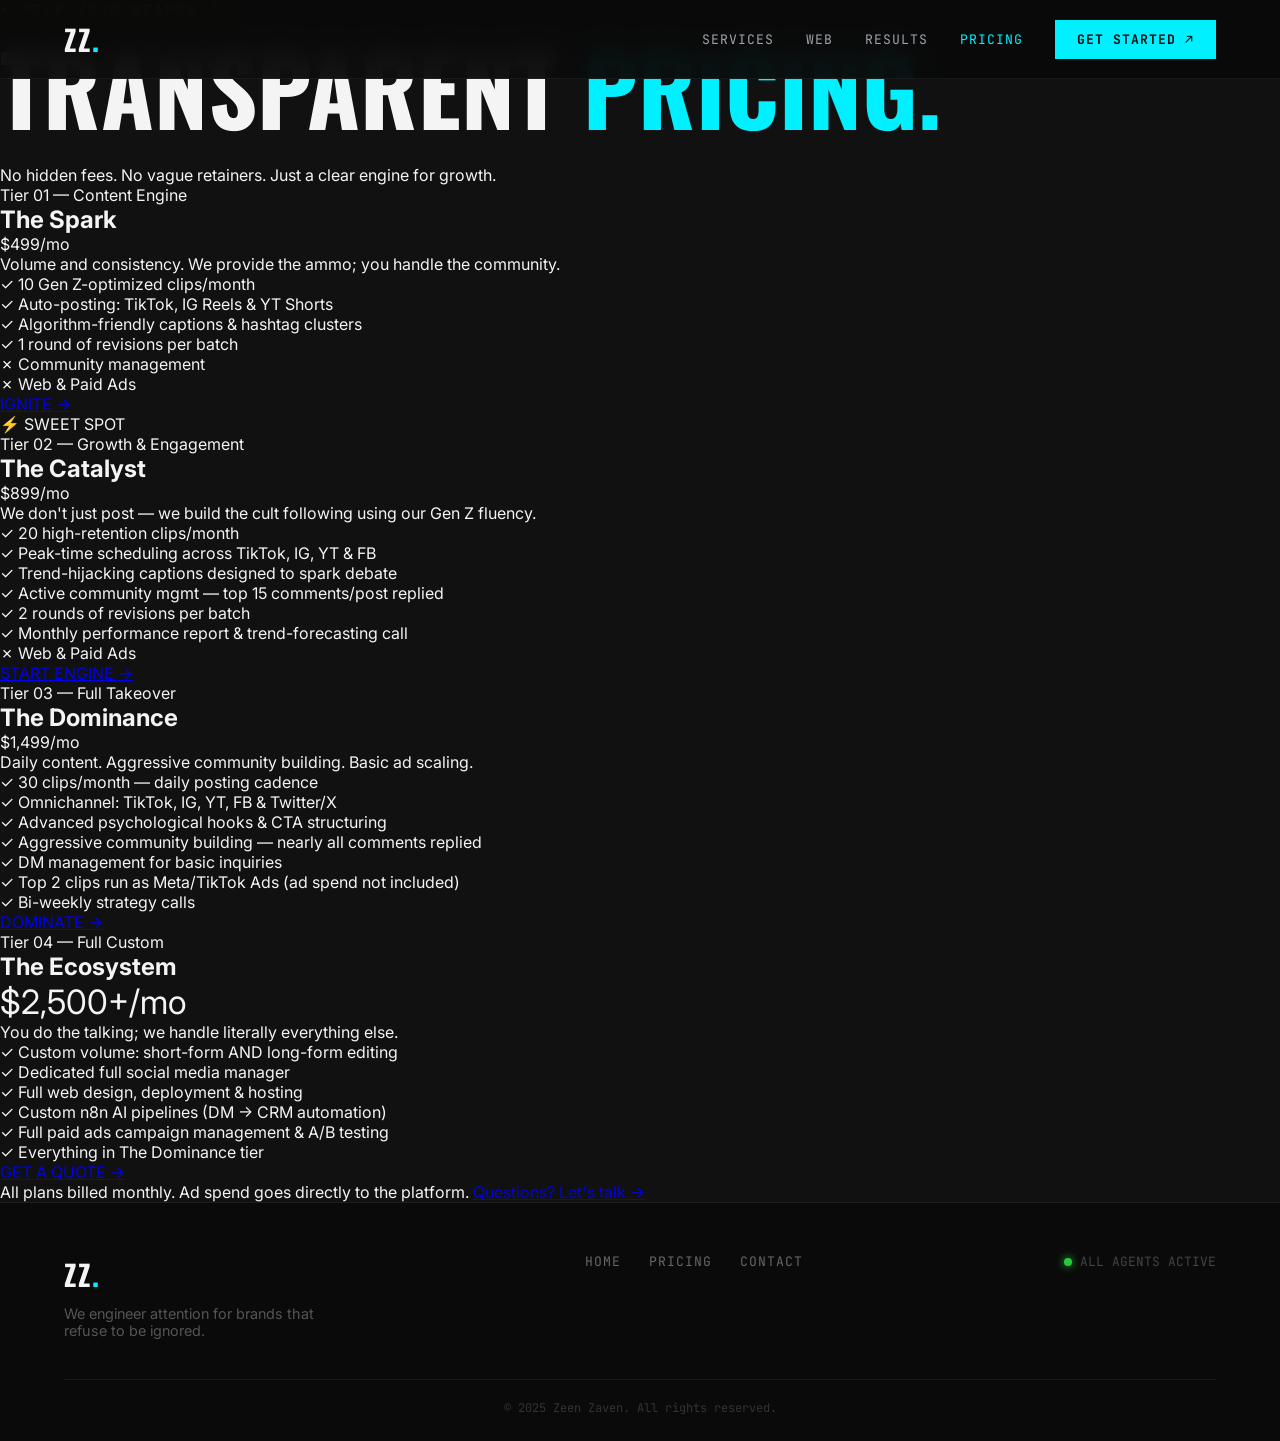
==== pricing.html @ fc0e115e "Add files via upload" ====
<!DOCTYPE html>
<html lang="en">
<head>
    <meta charset="UTF-8">
    <meta name="viewport" content="width=device-width, initial-scale=1.0">
    <title>Pricing | Zeen Zaven</title>
    <meta name="description" content="Transparent pricing for Gen-Z content, community management, and AI automation. Pick your growth tier.">
    <link rel="preconnect" href="https://fonts.googleapis.com">
    <link rel="preconnect" href="https://fonts.gstatic.com" crossorigin>
    <link href="https://fonts.googleapis.com/css2?family=JetBrains+Mono:wght@400;700&family=Oswald:wght@500;700&family=Inter:wght@400;600&display=swap" rel="stylesheet">
    <link rel="stylesheet" href="style.css">
    <link rel="stylesheet" href="pricing.css">
</head>
<body>
    <div class="scroll-progress-bar" id="scrollProgressBar"></div>
    <header class="sticky-header scrolled" id="stickyHeader">
        <div class="header-inner">
            <a href="index.html" class="header-logo">ZZ<span>.</span></a>
            <nav class="header-nav">
                <a href="index.html#services" class="nav-link">Services</a>
                <a href="index.html#infrastructure" class="nav-link">Web</a>
                <a href="index.html#metrics" class="nav-link">Results</a>
                <a href="pricing.html" class="nav-link" style="color:var(--accent-cyan)">Pricing</a>
                <a href="contact.html" class="nav-cta">Get Started ↗</a>
            </nav>
            <button class="hamburger" id="hamburger" aria-label="Open menu"><span></span><span></span><span></span></button>
        </div>
        <nav class="mobile-nav" id="mobileNav">
            <a href="index.html#services" class="nav-link">Services</a>
            <a href="index.html#infrastructure" class="nav-link">Web</a>
            <a href="index.html#metrics" class="nav-link">Results</a>
            <a href="pricing.html" class="nav-link">Pricing</a>
            <a href="contact.html" class="nav-cta">Get Started ↗</a>
        </nav>
    </header>

    <section class="pricing-hero">
        <div class="brand-tag">&lt; PICK YOUR WEAPON /&gt;</div>
        <h1 class="hero-title">TRANSPARENT <span class="highlight-cyan">PRICING.</span></h1>
        <p class="pricing-hero-sub">No hidden fees. No vague retainers. Just a clear engine for growth.</p>
    </section>

    <div class="pricing-page-grid">

        <!-- Tier 1 -->
        <div class="pp-card">
            <p class="pp-label">Tier 01 — Content Engine</p>
            <h2 class="pp-name">The Spark</h2>
            <div class="pp-price">$499<span>/mo</span></div>
            <p class="pp-tagline">Volume and consistency. We provide the ammo; you handle the community.</p>
            <ul class="pp-features">
                <li><span class="fi">✓</span> 10 Gen Z-optimized clips/month</li>
                <li><span class="fi">✓</span> Auto-posting: TikTok, IG Reels & YT Shorts</li>
                <li><span class="fi">✓</span> Algorithm-friendly captions & hashtag clusters</li>
                <li><span class="fi">✓</span> 1 round of revisions per batch</li>
                <li><span class="fi no">✗</span> Community management</li>
                <li><span class="fi no">✗</span> Web & Paid Ads</li>
            </ul>
            <a href="contact.html" class="pp-cta">IGNITE →</a>
        </div>

        <!-- Tier 2 (featured) -->
        <div class="pp-card featured">
            <div class="pp-badge">⚡ SWEET SPOT</div>
            <p class="pp-label">Tier 02 — Growth & Engagement</p>
            <h2 class="pp-name">The Catalyst</h2>
            <div class="pp-price">$899<span>/mo</span></div>
            <p class="pp-tagline">We don't just post — we build the cult following using our Gen Z fluency.</p>
            <ul class="pp-features">
                <li><span class="fi">✓</span> 20 high-retention clips/month</li>
                <li><span class="fi">✓</span> Peak-time scheduling across TikTok, IG, YT & FB</li>
                <li><span class="fi">✓</span> Trend-hijacking captions designed to spark debate</li>
                <li><span class="fi">✓</span> Active community mgmt — top 15 comments/post replied</li>
                <li><span class="fi">✓</span> 2 rounds of revisions per batch</li>
                <li><span class="fi">✓</span> Monthly performance report & trend-forecasting call</li>
                <li><span class="fi no">✗</span> Web & Paid Ads</li>
            </ul>
            <a href="contact.html" class="pp-cta">START ENGINE →</a>
        </div>

        <!-- Tier 3 -->
        <div class="pp-card">
            <p class="pp-label">Tier 03 — Full Takeover</p>
            <h2 class="pp-name">The Dominance</h2>
            <div class="pp-price">$1,499<span>/mo</span></div>
            <p class="pp-tagline">Daily content. Aggressive community building. Basic ad scaling.</p>
            <ul class="pp-features">
                <li><span class="fi">✓</span> 30 clips/month — daily posting cadence</li>
                <li><span class="fi">✓</span> Omnichannel: TikTok, IG, YT, FB & Twitter/X</li>
                <li><span class="fi">✓</span> Advanced psychological hooks & CTA structuring</li>
                <li><span class="fi">✓</span> Aggressive community building — nearly all comments replied</li>
                <li><span class="fi">✓</span> DM management for basic inquiries</li>
                <li><span class="fi">✓</span> Top 2 clips run as Meta/TikTok Ads (ad spend not included)</li>
                <li><span class="fi">✓</span> Bi-weekly strategy calls</li>
            </ul>
            <a href="contact.html" class="pp-cta">DOMINATE →</a>
        </div>

        <!-- Tier 4 -->
        <div class="pp-card custom">
            <p class="pp-label">Tier 04 — Full Custom</p>
            <h2 class="pp-name">The Ecosystem</h2>
            <div class="pp-price" style="font-size:2.1rem">$2,500+<span>/mo</span></div>
            <p class="pp-tagline">You do the talking; we handle literally everything else.</p>
            <ul class="pp-features">
                <li><span class="fi">✓</span> Custom volume: short-form AND long-form editing</li>
                <li><span class="fi">✓</span> Dedicated full social media manager</li>
                <li><span class="fi">✓</span> Full web design, deployment & hosting</li>
                <li><span class="fi">✓</span> Custom n8n AI pipelines (DM → CRM automation)</li>
                <li><span class="fi">✓</span> Full paid ads campaign management & A/B testing</li>
                <li><span class="fi">✓</span> Everything in The Dominance tier</li>
            </ul>
            <a href="contact.html" class="pp-cta">GET A QUOTE →</a>
        </div>

    </div>

    <p class="pricing-note">All plans billed monthly. Ad spend goes directly to the platform. <a href="contact.html">Questions? Let's talk →</a></p>

    <footer class="site-footer">
        <div class="footer-inner">
            <div class="footer-brand">
                <a href="index.html" class="header-logo">ZZ<span>.</span></a>
                <p>We engineer attention for brands that refuse to be ignored.</p>
            </div>
            <div class="footer-links">
                <a href="index.html">Home</a>
                <a href="pricing.html">Pricing</a>
                <a href="contact.html">Contact</a>
            </div>
            <div class="footer-status"><span class="status-dot"></span> ALL AGENTS ACTIVE</div>
        </div>
        <div class="footer-copy">© 2025 Zeen Zaven. All rights reserved.</div>
    </footer>

    <script>
        const bar = document.getElementById('scrollProgressBar');
        window.addEventListener('scroll', () => { bar.style.width = (window.scrollY / (document.documentElement.scrollHeight - window.innerHeight) * 100) + '%'; });
        const hb = document.getElementById('hamburger'), mn = document.getElementById('mobileNav');
        hb.addEventListener('click', () => { hb.classList.toggle('open'); mn.classList.toggle('open'); });
        mn.querySelectorAll('a').forEach(l => l.addEventListener('click', () => { hb.classList.remove('open'); mn.classList.remove('open'); }));
    </script>
</body>
</html>
---- style.css ----
/* --- Global Variables & Reset --- */
:root {
    --bg-dark: #111111;
    --text-main: #f4f4f5;
    --accent-cyan: #00f0ff;
    --accent-yellow: #eaff00;
    --font-heading: 'Oswald', sans-serif;
    --font-data: 'JetBrains Mono', monospace;
    --font-body: 'Inter', sans-serif;
}

* {
    margin: 0;
    padding: 0;
    box-sizing: border-box;
}

body {
    background-color: var(--bg-dark);
    color: var(--text-main);
    font-family: var(--font-body);
    overflow-x: hidden;
    /* Prevent horizontal scrollbars during dev */
}

/* --- Hero Section Layout --- */
.hero-section {
    display: flex;
    align-items: center;
    justify-content: space-between;
    min-height: 100vh;
    padding: 0 5%;
    position: relative;
}

.hero-content {
    flex: 1;
    max-width: 600px;
    z-index: 10;
}

.brand-tag {
    font-family: var(--font-data);
    color: var(--accent-yellow);
    font-size: 0.9rem;
    margin-bottom: 20px;
    letter-spacing: 2px;
}

.hero-title {
    font-family: var(--font-heading);
    font-size: 6rem;
    line-height: 1;
    text-transform: uppercase;
    margin-bottom: 30px;
}

.highlight-cyan {
    color: var(--accent-cyan);
}

.hero-pitch {
    font-size: 1.2rem;
    line-height: 1.6;
    color: #a1a1aa;
    margin-bottom: 40px;
    max-width: 80%;
}

.timeline-btn {
    display: inline-block;
    font-family: var(--font-data);
    text-decoration: none;
    color: var(--bg-dark);
    background-color: var(--accent-cyan);
    padding: 15px 30px;
    font-weight: 700;
    text-transform: uppercase;
    transition: all 0.3s ease;
    border: 2px solid var(--accent-cyan);
}

.timeline-btn:hover {
    background-color: transparent;
    color: var(--accent-cyan);
    box-shadow: 0 0 15px rgba(0, 240, 255, 0.4);
}

/* --- Hero Visuals & Milestones --- */
.hero-visuals {
    flex: 1;
    position: relative;
    height: 80vh;
    display: flex;
    justify-content: center;
    align-items: center;
}

.milestone {
    position: absolute;
    font-family: var(--font-data);
    font-size: 0.85rem;
    padding: 10px 15px;
    border-radius: 4px;
    background: rgba(20, 20, 20, 0.8);
    backdrop-filter: blur(5px);
    border: 1px solid rgba(255, 255, 255, 0.1);
    z-index: 20;
    box-shadow: 0 10px 30px rgba(0, 0, 0, 0.5);
    animation: float-milestone 6s ease-in-out infinite;
}

.yt-milestone {
    top: 10%;
    right: 10%;
    border-left: 3px solid #ff0000;
}

.tiktok-milestone {
    top: 30%;
    left: 0;
    border-left: 3px solid var(--accent-cyan);
    animation-delay: 1s;
}

.yt-minor-milestone {
    bottom: 15%;
    right: 20%;
    border-left: 3px solid #ff0000;
    animation-delay: 2s;
}

/* --- The Shaking Cluster --- */
.cluster-container {
    position: relative;
    width: 500px;
    height: 500px;
}

.cluster-img {
    position: absolute;
    border: 2px solid #333;
    border-radius: 8px;
    box-shadow: 0 20px 40px rgba(0, 0, 0, 0.6);
    object-fit: cover;
    transition: transform 0.3s ease;
}

/* Hover effect on images */
.cluster-img:hover {
    z-index: 50 !important;
    border-color: var(--accent-yellow);
    transform: scale(1.05) !important;
    animation-play-state: paused;
}

/* Sizing and positioning the 8 images */
.img-1 {
    width: 200px;
    top: 10%;
    left: 10%;
    z-index: 5;
    animation: gentle-shake 7s ease-in-out infinite;
}

.img-2 {
    width: 150px;
    top: 5%;
    right: 15%;
    z-index: 2;
    animation: gentle-shake 6s ease-in-out infinite alternate;
}

.img-3 {
    width: 220px;
    top: 40%;
    left: -5%;
    z-index: 6;
    animation: gentle-shake 8s ease-in-out infinite;
}

.img-4 {
    width: 180px;
    top: 35%;
    right: 5%;
    z-index: 4;
    animation: gentle-shake 7.5s ease-in-out infinite alternate;
}

.img-5 {
    width: 250px;
    bottom: 10%;
    left: 20%;
    z-index: 7;
    animation: gentle-shake 6.5s ease-in-out infinite;
}

.img-6 {
    width: 160px;
    bottom: 5%;
    right: 10%;
    z-index: 3;
    animation: gentle-shake 8.5s ease-in-out infinite alternate;
}

.img-7 {
    width: 140px;
    top: 20%;
    left: 40%;
    z-index: 1;
    animation: gentle-shake 7s ease-in-out infinite;
}

.img-8 {
    width: 190px;
    bottom: 30%;
    right: 30%;
    z-index: 8;
    animation: gentle-shake 6s ease-in-out infinite alternate;
}

/* --- Animations --- */
@keyframes float-milestone {

    0%,
    100% {
        transform: translateY(0);
    }

    50% {
        transform: translateY(-15px);
    }
}

@keyframes gentle-shake {
    0% {
        transform: translate(0, 0) rotate(0deg);
    }

    25% {
        transform: translate(3px, -3px) rotate(1deg);
    }

    50% {
        transform: translate(-2px, 4px) rotate(-1deg);
    }

    75% {
        transform: translate(4px, 2px) rotate(0.5deg);
    }

    100% {
        transform: translate(0, 0) rotate(0deg);
    }
}

/* --- Services & Culture Section --- */
.services-section {
    min-height: 100vh;
    padding: 80px 5%;
    display: flex;
    flex-direction: column;
    justify-content: center;
}

.section-header {
    margin-bottom: 60px;
}

.section-title {
    font-family: var(--font-heading);
    font-size: 4rem;
    text-transform: uppercase;
    line-height: 1;
}

.highlight-yellow {
    color: var(--accent-yellow);
}

.section-subtitle {
    font-family: var(--font-data);
    color: #a1a1aa;
    margin-top: 10px;
}

.services-layout {
    display: flex;
    gap: 50px;
    align-items: center;
}

/* --- Gen Z Comment Showcase (Phone Mockup) --- */
.comment-showcase {
    flex: 1;
    display: flex;
    justify-content: center;
}

.phone-mockup {
    width: 350px;
    background-color: #000;
    border: 2px solid #333;
    border-radius: 30px;
    padding: 20px 15px;
    box-shadow: 0 20px 50px rgba(0, 0, 0, 0.8);
    position: relative;
}

.phone-header {
    border-bottom: 1px solid #222;
    padding-bottom: 15px;
    margin-bottom: 15px;
    text-align: center;
    font-family: var(--font-body);
    font-weight: 600;
    font-size: 0.9rem;
}

.comment-thread {
    display: flex;
    flex-direction: column;
    gap: 15px;
}

.comment {
    display: flex;
    gap: 10px;
    font-size: 0.85rem;
}

.avatar {
    width: 30px;
    height: 30px;
    border-radius: 50%;
    background-color: #444;
    flex-shrink: 0;
}

.avatar-2 {
    background-color: #664444;
}

.brand-avatar {
    background-color: var(--accent-cyan);
    color: #000;
    display: flex;
    align-items: center;
    justify-content: center;
    font-weight: bold;
    font-size: 0.7rem;
}

.username {
    font-weight: 600;
    margin-bottom: 2px;
    display: block;
}

.badge {
    color: var(--accent-cyan);
    font-size: 0.7rem;
}

.comment-text p {
    color: #ddd;
    line-height: 1.3;
}

.brand-reply {
    margin-left: 20px;
    border-left: 2px solid #333;
    padding-left: 10px;
}

/* --- Pricing Tiers --- */
.pricing-container {
    flex: 2;
    display: grid;
    grid-template-columns: repeat(3, 1fr);
    gap: 20px;
}

.pricing-card {
    background: #18181b;
    border: 1px solid #333;
    padding: 30px 20px;
    border-radius: 8px;
    position: relative;
    transition: transform 0.3s ease, border-color 0.3s ease;
}

.pricing-card:hover {
    transform: translateY(-10px);
    border-color: var(--accent-cyan);
}

.card-badge {
    position: absolute;
    top: -12px;
    right: 20px;
    background: var(--accent-yellow);
    color: #000;
    font-family: var(--font-data);
    font-size: 0.7rem;
    padding: 4px 8px;
    font-weight: bold;
    border-radius: 4px;
}

.highlighted-card {
    border-color: #444;
    background: #1c1c1f;
}

.tier-name {
    font-family: var(--font-data);
    font-size: 0.9rem;
    color: var(--accent-cyan);
    margin-bottom: 10px;
    letter-spacing: 1px;
}

.highlighted-card .tier-name {
    color: var(--accent-yellow);
}

.tier-price {
    font-family: var(--font-heading);
    font-size: 2.5rem;
    margin-bottom: 15px;
}

.tier-price span {
    font-size: 1rem;
    color: #888;
    font-family: var(--font-body);
}

.tier-desc {
    font-size: 0.9rem;
    color: #a1a1aa;
    margin-bottom: 25px;
    min-height: 40px;
}

.tier-features {
    list-style: none;
    margin-bottom: 30px;
}

.tier-features li {
    font-size: 0.85rem;
    margin-bottom: 10px;
    position: relative;
    padding-left: 20px;
    color: #ddd;
}

.tier-features li::before {
    content: '>';
    position: absolute;
    left: 0;
    color: var(--accent-cyan);
    font-family: var(--font-data);
}

.tier-btn {
    width: 100%;
    padding: 12px;
    background: transparent;
    border: 1px solid var(--text-main);
    color: var(--text-main);
    font-family: var(--font-data);
    text-transform: uppercase;
    cursor: pointer;
    transition: all 0.3s;
}

.tier-btn:hover {
    background: var(--text-main);
    color: var(--bg-dark);
}

.primary-btn {
    background: var(--accent-yellow);
    border-color: var(--accent-yellow);
    color: var(--bg-dark);
    font-weight: bold;
}

.primary-btn:hover {
    background: transparent;
    color: var(--accent-yellow);
}

/* Responsive adjust for smaller screens */
@media (max-width: 1100px) {
    .services-layout {
        flex-direction: column;
    }

    .pricing-container {
        grid-template-columns: 1fr;
        width: 100%;
        max-width: 600px;
    }
}

/* --- Web Infrastructure Section --- */
.web-section {
    padding: 100px 5%;
    min-height: 80vh;
    display: flex;
    flex-direction: column;
    justify-content: center;
}

.web-portfolio-grid {
    display: grid;
    grid-template-columns: 1fr 1fr;
    gap: 40px;
}

.web-card {
    background: #18181b;
    border: 1px solid #333;
    padding: 40px;
    border-radius: 8px;
    transition: all 0.3s ease;
}

.web-card:hover {
    border-color: var(--accent-cyan);
    transform: translateY(-5px);
    box-shadow: 0 10px 30px rgba(0, 240, 255, 0.05);
}

.web-card-header {
    display: flex;
    justify-content: space-between;
    align-items: center;
    margin-bottom: 25px;
    border-bottom: 1px solid #333;
    padding-bottom: 15px;
}

.tech-stack {
    font-family: var(--font-data);
    font-size: 0.8rem;
    color: #888;
    text-transform: uppercase;
}

.live-link {
    color: var(--accent-cyan);
    text-decoration: none;
    font-family: var(--font-data);
    font-size: 0.9rem;
    font-weight: bold;
    transition: color 0.3s;
}

.live-link:hover {
    color: var(--text-main);
}

.web-project-title {
    font-family: var(--font-heading);
    font-size: 2.5rem;
    margin-bottom: 15px;
    text-transform: uppercase;
}

.web-project-desc {
    color: #a1a1aa;
    line-height: 1.6;
    font-size: 1rem;
}

/* --- AI & Automation Section --- */
.automation-section {
    padding: 100px 5%;
    min-height: 80vh;
    display: flex;
    align-items: center;
    background: linear-gradient(to bottom, var(--bg-dark), #0a0a0a);
}

.automation-container {
    display: flex;
    align-items: center;
    gap: 60px;
    width: 100%;
}

.automation-text {
    flex: 1;
}

.tech-list {
    list-style: none;
    margin-top: 30px;
    font-family: var(--font-data);
    color: var(--accent-yellow);
}

.tech-list li {
    margin-bottom: 15px;
    font-size: 0.95rem;
}

/* Terminal Mockup */
.terminal-mockup {
    flex: 1;
    background: #000;
    border: 1px solid #333;
    border-radius: 8px;
    overflow: hidden;
    box-shadow: 0 20px 50px rgba(0, 0, 0, 0.8);
    min-width: 400px;
}

.terminal-header {
    background: #111;
    padding: 12px 15px;
    display: flex;
    align-items: center;
    border-bottom: 1px solid #333;
}

.dot {
    width: 12px;
    height: 12px;
    border-radius: 50%;
    margin-right: 8px;
}

.red {
    background: #ff5f56;
}

.yellow {
    background: #ffbd2e;
}

.green {
    background: #27c93f;
}

.terminal-title {
    margin-left: auto;
    margin-right: auto;
    font-family: var(--font-data);
    font-size: 0.8rem;
    color: #666;
}

.terminal-body {
    padding: 25px;
    font-family: var(--font-data);
    font-size: 0.95rem;
    line-height: 1.8;
    color: #ddd;
}

.prompt {
    color: var(--accent-cyan);
    font-weight: bold;
}

.output {
    color: #a1a1aa;
    margin-left: 15px;
}

.blink {
    animation: blinker 1s step-end infinite;
}

@keyframes blinker {
    50% {
        opacity: 0;
    }
}

/* Responsive adjust for mobile */
@media (max-width: 1000px) {
    .web-portfolio-grid {
        grid-template-columns: 1fr;
    }

    .automation-container {
        flex-direction: column;
    }

    .terminal-mockup {
        width: 100%;
        min-width: unset;
    }
}

/* =============================================
   SCROLL PROGRESS BAR
   ============================================= */
.scroll-progress-bar {
    position: fixed;
    top: 0;
    left: 0;
    height: 3px;
    width: 0%;
    background: linear-gradient(90deg, var(--accent-cyan), var(--accent-yellow));
    z-index: 9999;
    transition: width 0.1s linear;
}

/* =============================================
   STICKY HEADER
   ============================================= */
.sticky-header {
    position: fixed;
    top: 0;
    left: 0;
    width: 100%;
    z-index: 1000;
    background: rgba(17, 17, 17, 0.7);
    backdrop-filter: blur(12px);
    -webkit-backdrop-filter: blur(12px);
    border-bottom: 1px solid rgba(255,255,255,0.05);
    transition: background 0.3s ease, padding 0.3s ease;
}

.sticky-header.scrolled {
    background: rgba(10, 10, 10, 0.95);
}

.header-inner {
    display: flex;
    align-items: center;
    justify-content: space-between;
    padding: 18px 5%;
}

.header-logo {
    font-family: var(--font-heading);
    font-size: 1.8rem;
    font-weight: 700;
    text-decoration: none;
    color: var(--text-main);
    letter-spacing: 2px;
    transition: color 0.2s;
}

.header-logo span {
    color: var(--accent-cyan);
}

.header-nav {
    display: flex;
    align-items: center;
    gap: 32px;
}

.nav-link {
    font-family: var(--font-data);
    font-size: 0.82rem;
    text-decoration: none;
    color: #a1a1aa;
    text-transform: uppercase;
    letter-spacing: 1px;
    transition: color 0.2s ease;
}

.nav-link:hover {
    color: var(--accent-cyan);
}

.nav-cta {
    font-family: var(--font-data);
    font-size: 0.82rem;
    text-decoration: none;
    color: var(--bg-dark);
    background: var(--accent-cyan);
    padding: 9px 20px;
    text-transform: uppercase;
    letter-spacing: 1px;
    font-weight: 700;
    border: 2px solid var(--accent-cyan);
    transition: all 0.3s ease;
}

.nav-cta:hover {
    background: transparent;
    color: var(--accent-cyan);
}

/* Hamburger */
.hamburger {
    display: none;
    flex-direction: column;
    gap: 5px;
    background: none;
    border: none;
    cursor: pointer;
    padding: 4px;
}

.hamburger span {
    display: block;
    width: 24px;
    height: 2px;
    background: var(--text-main);
    transition: all 0.3s ease;
}

.hamburger.open span:nth-child(1) { transform: translateY(7px) rotate(45deg); }
.hamburger.open span:nth-child(2) { opacity: 0; }
.hamburger.open span:nth-child(3) { transform: translateY(-7px) rotate(-45deg); }

/* Mobile nav drawer */
.mobile-nav {
    display: none;
    flex-direction: column;
    gap: 0;
    background: rgba(10,10,10,0.98);
    border-top: 1px solid #222;
    max-height: 0;
    overflow: hidden;
    transition: max-height 0.35s ease;
}

.mobile-nav.open {
    max-height: 400px;
}

.mobile-nav .nav-link,
.mobile-nav .nav-cta {
    display: block;
    padding: 16px 5%;
    border-bottom: 1px solid #1a1a1a;
    font-size: 0.9rem;
}

/* Offset hero section so it's not behind the header */
.hero-section {
    padding-top: 80px;
}

/* =============================================
   HERO BUTTON GROUP
   ============================================= */
.hero-btns {
    display: flex;
    gap: 16px;
    flex-wrap: wrap;
}

.timeline-btn-outline {
    background: transparent;
    color: var(--text-main);
    border-color: rgba(255,255,255,0.25);
}

.timeline-btn-outline:hover {
    background: rgba(255,255,255,0.05);
    color: var(--text-main);
    border-color: var(--text-main);
    box-shadow: none;
}

/* =============================================
   METRICS / ANALYTICS SECTION
   ============================================= */
.metrics-section {
    padding: 100px 5%;
    min-height: 80vh;
    display: flex;
    flex-direction: column;
    justify-content: center;
    background: linear-gradient(to bottom, #0a0a0a, var(--bg-dark));
}

.metrics-layout {
    display: flex;
    flex-direction: column;
    gap: 60px;
}

/* Stats bar */
.stats-bar {
    display: flex;
    align-items: center;
    gap: 0;
    border: 1px solid #222;
    border-radius: 8px;
    overflow: hidden;
    background: #141414;
}

.stat-item {
    flex: 1;
    display: flex;
    flex-direction: column;
    align-items: center;
    padding: 30px 20px;
    transition: background 0.3s;
}

.stat-item:hover {
    background: #1a1a1a;
}

.stat-number {
    font-family: var(--font-heading);
    font-size: 3rem;
    color: var(--accent-cyan);
    line-height: 1;
}

.stat-label {
    font-family: var(--font-data);
    font-size: 0.75rem;
    color: #666;
    text-transform: uppercase;
    letter-spacing: 1px;
    margin-top: 6px;
}

.stat-divider {
    width: 1px;
    height: 60px;
    background: #222;
    flex-shrink: 0;
}

/* Analytics image cluster */
.metrics-cluster-container {
    position: relative;
    width: 100%;
    height: 420px;
}

.metric-img {
    position: absolute;
    border-radius: 10px;
    border: 2px solid #2a2a2a;
    box-shadow: 0 20px 50px rgba(0,0,0,0.7);
    object-fit: cover;
    transition: transform 0.3s ease, border-color 0.3s ease, z-index 0s;
    cursor: pointer;
}

.metric-img:hover {
    z-index: 50 !important;
    border-color: var(--accent-cyan);
    transform: scale(1.06) !important;
    animation-play-state: paused;
    box-shadow: 0 20px 60px rgba(0, 240, 255, 0.25);
}

.m-img-1 { width: 220px; top: 5%;  left: 0%;   z-index: 5; animation: gentle-shake 7s ease-in-out infinite; }
.m-img-2 { width: 190px; top: 0%;  left: 22%;  z-index: 3; animation: gentle-shake 8s ease-in-out infinite alternate; }
.m-img-3 { width: 170px; top: 10%; left: 42%;  z-index: 4; animation: gentle-shake 6.5s ease-in-out infinite; }
.m-img-4 { width: 200px; top: 50%; left: 5%;   z-index: 6; animation: gentle-shake 7.5s ease-in-out infinite alternate; }
.m-img-5 { width: 185px; top: 45%; left: 28%;  z-index: 2; animation: gentle-shake 9s ease-in-out infinite; }
.m-img-6 { width: 160px; top: 48%; left: 50%;  z-index: 7; animation: gentle-shake 6s ease-in-out infinite alternate; }

/* =============================================
   FOOTER
   ============================================= */
.site-footer {
    border-top: 1px solid #1e1e1e;
    padding: 50px 5% 25px;
    background: #0a0a0a;
}

.footer-inner {
    display: flex;
    align-items: flex-start;
    justify-content: space-between;
    gap: 40px;
    margin-bottom: 40px;
    flex-wrap: wrap;
}

.footer-brand p {
    font-size: 0.9rem;
    color: #555;
    margin-top: 10px;
    max-width: 260px;
}

.footer-links {
    display: flex;
    gap: 28px;
    align-items: center;
}

.footer-links a {
    font-family: var(--font-data);
    font-size: 0.82rem;
    color: #666;
    text-decoration: none;
    text-transform: uppercase;
    letter-spacing: 1px;
    transition: color 0.2s;
}

.footer-links a:hover {
    color: var(--accent-cyan);
}

.footer-status {
    font-family: var(--font-data);
    font-size: 0.8rem;
    color: #444;
    display: flex;
    align-items: center;
    gap: 8px;
}

.status-dot {
    width: 8px;
    height: 8px;
    border-radius: 50%;
    background: #27c93f;
    box-shadow: 0 0 8px #27c93f;
    animation: pulse-dot 2s ease-in-out infinite;
}

@keyframes pulse-dot {
    0%, 100% { opacity: 1; box-shadow: 0 0 8px #27c93f; }
    50% { opacity: 0.6; box-shadow: 0 0 16px #27c93f; }
}

.footer-copy {
    font-family: var(--font-data);
    font-size: 0.75rem;
    color: #333;
    border-top: 1px solid #1a1a1a;
    padding-top: 20px;
    text-align: center;
}

/* =============================================
   MOBILE RESPONSIVENESS
   ============================================= */
@media (max-width: 768px) {
    .header-nav { display: none; }
    .hamburger { display: flex; }
    .mobile-nav { display: flex; }

    .hero-section {
        flex-direction: column;
        padding-top: 100px;
        padding-bottom: 60px;
        gap: 40px;
    }

    .hero-title { font-size: 3.5rem; }
    .hero-pitch { max-width: 100%; font-size: 1rem; }

    .hero-visuals {
        width: 100%;
        height: 350px;
    }

    .cluster-container {
        width: 100%;
        height: 320px;
    }

    .img-1 { width: 140px; }
    .img-2 { width: 110px; }
    .img-3 { width: 150px; }
    .img-4 { width: 120px; }
    .img-5 { width: 160px; }
    .img-6 { width: 110px; }
    .img-7 { width: 100px; }
    .img-8 { width: 130px; }

    .section-title { font-size: 2.5rem; }

    .stats-bar {
        flex-wrap: wrap;
    }

    .stat-item { flex: 1 1 40%; }
    .stat-divider { display: none; }

    .metrics-cluster-container {
        height: 560px;
    }

    .m-img-1 { width: 160px; left: 0;   top: 2%; }
    .m-img-2 { width: 140px; left: 48%; top: 0; }
    .m-img-3 { width: 130px; left: 20%; top: 25%; }
    .m-img-4 { width: 155px; left: 0;   top: 50%; }
    .m-img-5 { width: 145px; left: 48%; top: 45%; }
    .m-img-6 { width: 130px; left: 18%; top: 70%; }

    .footer-inner { flex-direction: column; }
    .footer-links { flex-wrap: wrap; }
}
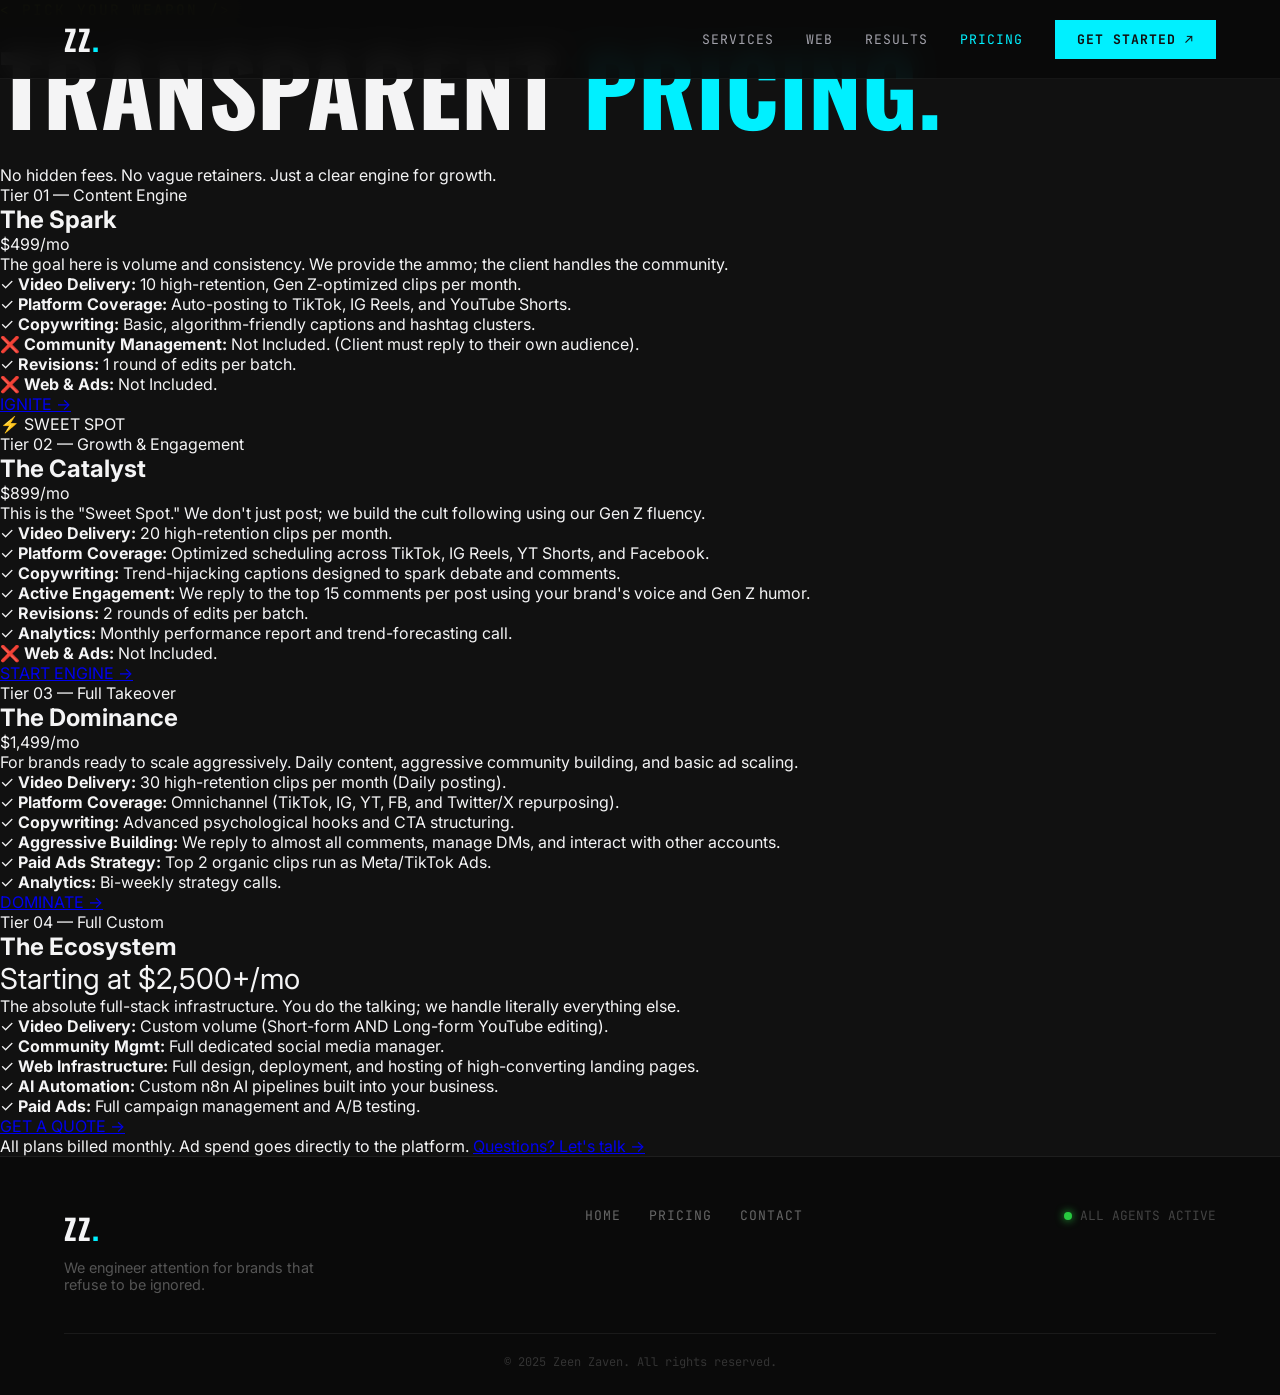
==== commit 0e197126: "Add files via upload" ====
--- a/pricing.html
+++ b/pricing.html
@@ -47,14 +47,14 @@
             <p class="pp-label">Tier 01 — Content Engine</p>
             <h2 class="pp-name">The Spark</h2>
             <div class="pp-price">$499<span>/mo</span></div>
-            <p class="pp-tagline">Volume and consistency. We provide the ammo; you handle the community.</p>
+            <p class="pp-tagline">The goal here is volume and consistency. We provide the ammo; the client handles the community.</p>
             <ul class="pp-features">
-                <li><span class="fi">✓</span> 10 Gen Z-optimized clips/month</li>
-                <li><span class="fi">✓</span> Auto-posting: TikTok, IG Reels & YT Shorts</li>
-                <li><span class="fi">✓</span> Algorithm-friendly captions & hashtag clusters</li>
-                <li><span class="fi">✓</span> 1 round of revisions per batch</li>
-                <li><span class="fi no">✗</span> Community management</li>
-                <li><span class="fi no">✗</span> Web & Paid Ads</li>
+                <li><span class="fi">✓</span> <strong>Video Delivery:</strong> 10 high-retention, Gen Z-optimized clips per month.</li>
+                <li><span class="fi">✓</span> <strong>Platform Coverage:</strong> Auto-posting to TikTok, IG Reels, and YouTube Shorts.</li>
+                <li><span class="fi">✓</span> <strong>Copywriting:</strong> Basic, algorithm-friendly captions and hashtag clusters.</li>
+                <li><span class="fi no">❌</span> <strong>Community Management:</strong> Not Included. (Client must reply to their own audience).</li>
+                <li><span class="fi">✓</span> <strong>Revisions:</strong> 1 round of edits per batch.</li>
+                <li><span class="fi no">❌</span> <strong>Web & Ads:</strong> Not Included.</li>
             </ul>
             <a href="contact.html" class="pp-cta">IGNITE →</a>
         </div>
@@ -65,15 +65,15 @@
             <p class="pp-label">Tier 02 — Growth & Engagement</p>
             <h2 class="pp-name">The Catalyst</h2>
             <div class="pp-price">$899<span>/mo</span></div>
-            <p class="pp-tagline">We don't just post — we build the cult following using our Gen Z fluency.</p>
+            <p class="pp-tagline">This is the "Sweet Spot." We don't just post; we build the cult following using our Gen Z fluency.</p>
             <ul class="pp-features">
-                <li><span class="fi">✓</span> 20 high-retention clips/month</li>
-                <li><span class="fi">✓</span> Peak-time scheduling across TikTok, IG, YT & FB</li>
-                <li><span class="fi">✓</span> Trend-hijacking captions designed to spark debate</li>
-                <li><span class="fi">✓</span> Active community mgmt — top 15 comments/post replied</li>
-                <li><span class="fi">✓</span> 2 rounds of revisions per batch</li>
-                <li><span class="fi">✓</span> Monthly performance report & trend-forecasting call</li>
-                <li><span class="fi no">✗</span> Web & Paid Ads</li>
+                <li><span class="fi">✓</span> <strong>Video Delivery:</strong> 20 high-retention clips per month.</li>
+                <li><span class="fi">✓</span> <strong>Platform Coverage:</strong> Optimized scheduling across TikTok, IG Reels, YT Shorts, and Facebook.</li>
+                <li><span class="fi">✓</span> <strong>Copywriting:</strong> Trend-hijacking captions designed to spark debate and comments.</li>
+                <li><span class="fi">✓</span> <strong>Active Engagement:</strong> We reply to the top 15 comments per post using your brand's voice and Gen Z humor.</li>
+                <li><span class="fi">✓</span> <strong>Revisions:</strong> 2 rounds of edits per batch.</li>
+                <li><span class="fi">✓</span> <strong>Analytics:</strong> Monthly performance report and trend-forecasting call.</li>
+                <li><span class="fi no">❌</span> <strong>Web & Ads:</strong> Not Included.</li>
             </ul>
             <a href="contact.html" class="pp-cta">START ENGINE →</a>
         </div>
@@ -83,15 +83,14 @@
             <p class="pp-label">Tier 03 — Full Takeover</p>
             <h2 class="pp-name">The Dominance</h2>
             <div class="pp-price">$1,499<span>/mo</span></div>
-            <p class="pp-tagline">Daily content. Aggressive community building. Basic ad scaling.</p>
+            <p class="pp-tagline">For brands ready to scale aggressively. Daily content, aggressive community building, and basic ad scaling.</p>
             <ul class="pp-features">
-                <li><span class="fi">✓</span> 30 clips/month — daily posting cadence</li>
-                <li><span class="fi">✓</span> Omnichannel: TikTok, IG, YT, FB & Twitter/X</li>
-                <li><span class="fi">✓</span> Advanced psychological hooks & CTA structuring</li>
-                <li><span class="fi">✓</span> Aggressive community building — nearly all comments replied</li>
-                <li><span class="fi">✓</span> DM management for basic inquiries</li>
-                <li><span class="fi">✓</span> Top 2 clips run as Meta/TikTok Ads (ad spend not included)</li>
-                <li><span class="fi">✓</span> Bi-weekly strategy calls</li>
+                <li><span class="fi">✓</span> <strong>Video Delivery:</strong> 30 high-retention clips per month (Daily posting).</li>
+                <li><span class="fi">✓</span> <strong>Platform Coverage:</strong> Omnichannel (TikTok, IG, YT, FB, and Twitter/X repurposing).</li>
+                <li><span class="fi">✓</span> <strong>Copywriting:</strong> Advanced psychological hooks and CTA structuring.</li>
+                <li><span class="fi">✓</span> <strong>Aggressive Building:</strong> We reply to almost all comments, manage DMs, and interact with other accounts.</li>
+                <li><span class="fi">✓</span> <strong>Paid Ads Strategy:</strong> Top 2 organic clips run as Meta/TikTok Ads.</li>
+                <li><span class="fi">✓</span> <strong>Analytics:</strong> Bi-weekly strategy calls.</li>
             </ul>
             <a href="contact.html" class="pp-cta">DOMINATE →</a>
         </div>
@@ -100,15 +99,14 @@
         <div class="pp-card custom">
             <p class="pp-label">Tier 04 — Full Custom</p>
             <h2 class="pp-name">The Ecosystem</h2>
-            <div class="pp-price" style="font-size:2.1rem">$2,500+<span>/mo</span></div>
-            <p class="pp-tagline">You do the talking; we handle literally everything else.</p>
+            <div class="pp-price" style="font-size:1.8rem">Starting at $2,500+<span>/mo</span></div>
+            <p class="pp-tagline">The absolute full-stack infrastructure. You do the talking; we handle literally everything else.</p>
             <ul class="pp-features">
-                <li><span class="fi">✓</span> Custom volume: short-form AND long-form editing</li>
-                <li><span class="fi">✓</span> Dedicated full social media manager</li>
-                <li><span class="fi">✓</span> Full web design, deployment & hosting</li>
-                <li><span class="fi">✓</span> Custom n8n AI pipelines (DM → CRM automation)</li>
-                <li><span class="fi">✓</span> Full paid ads campaign management & A/B testing</li>
-                <li><span class="fi">✓</span> Everything in The Dominance tier</li>
+                <li><span class="fi">✓</span> <strong>Video Delivery:</strong> Custom volume (Short-form AND Long-form YouTube editing).</li>
+                <li><span class="fi">✓</span> <strong>Community Mgmt:</strong> Full dedicated social media manager.</li>
+                <li><span class="fi">✓</span> <strong>Web Infrastructure:</strong> Full design, deployment, and hosting of high-converting landing pages.</li>
+                <li><span class="fi">✓</span> <strong>AI Automation:</strong> Custom n8n AI pipelines built into your business.</li>
+                <li><span class="fi">✓</span> <strong>Paid Ads:</strong> Full campaign management and A/B testing.</li>
             </ul>
             <a href="contact.html" class="pp-cta">GET A QUOTE →</a>
         </div>
